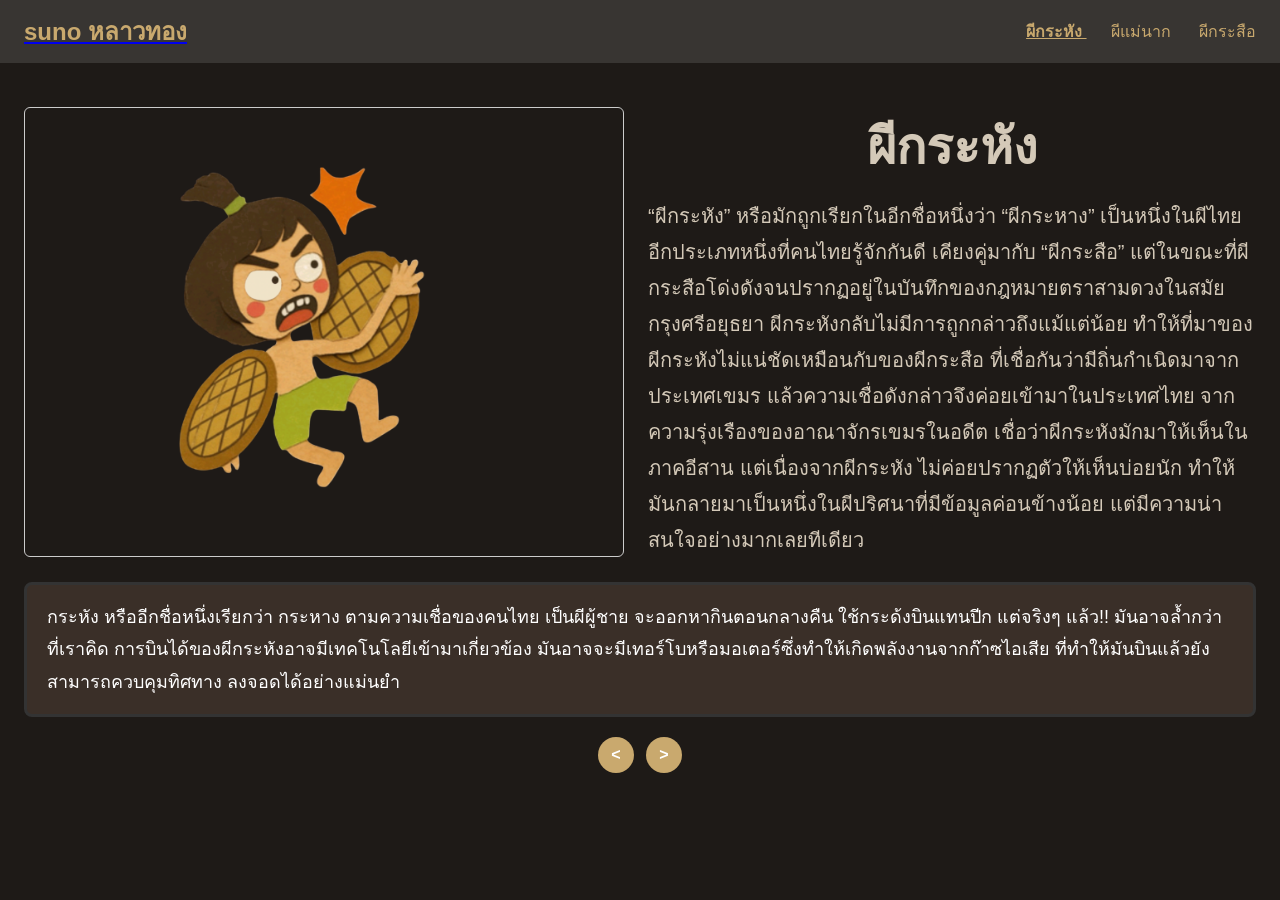
==== kahang.html @ 24739405 "first commit" ====
<!DOCTYPE html>
<html lang="th">
<head>
    <meta charset="UTF-8">
    <meta name="viewport" content="width=device-width, initial-scale=1.0">
    <title>ผีกระหัง</title>
    <link rel="stylesheet" href="kahang.css">
    <link rel="preconnect" href="https://fonts.googleapis.com">
    <link rel="preconnect" href="https://fonts.gstatic.com" crossorigin>
    <link href="https://fonts.googleapis.com/css2?family=Charm:wght@400;700&display=swap" rel="stylesheet">
</head>
<body>

    <!-- แถบเมนูด้านบน -->
    <nav class="navbar">
        <a href="index.html"><h1 class="logo">suno หลาวทอง</h1></a>
        <div class="menu">
            <a href="kahang.html" class="navkahang" style="font-weight: bold; text-decoration-line: underline;">
    ผีกระหัง
</a>
            <a href="meanak.html" class="navmeanak">ผีแม่นาก</a>
            <a href="kasue.html" class="navkasue">ผีกระสือ</a>
        </div>
    </nav>

    <!-- กล่องหลัก -->
    <div class="container">

        <!-- ส่วนบน: รูป + ชื่อ + เนื้อหา -->
        <div class="content-row">
            <img class="ghost-img" src="White Minimalist Horror Interactive Quiz Game Presentation - 3.png" alt="ภาพผีกระหัง">
            <div class="text-box">
                <h2>ผีกระหัง</h2>
                <p>“ผีกระหัง” หรือมักถูกเรียกในอีกชื่อหนึ่งว่า “ผีกระหาง” เป็นหนึ่งในผีไทยอีกประเภทหนึ่งที่คนไทยรู้จักกันดี เคียงคู่มากับ “ผีกระสือ” แต่ในขณะที่ผีกระสือโด่งดังจนปรากฏอยู่ในบันทึกของกฎหมายตราสามดวงในสมัยกรุงศรีอยุธยา ผีกระหังกลับไม่มีการถูกกล่าวถึงแม้แต่น้อย ทำให้ที่มาของผีกระหังไม่แน่ชัดเหมือนกับของผีกระสือ ที่เชื่อกันว่ามีถิ่นกำเนิดมาจากประเทศเขมร แล้วความเชื่อดังกล่าวจึงค่อยเข้ามาในประเทศไทย จากความรุ่งเรืองของอาณาจักรเขมรในอดีต เชื่อว่าผีกระหังมักมาให้เห็นในภาคอีสาน แต่เนื่องจากผีกระหัง ไม่ค่อยปรากฏตัวให้เห็นบ่อยนัก ทำให้มันกลายมาเป็นหนึ่งในผีปริศนาที่มีข้อมูลค่อนข้างน้อย แต่มีความน่าสนใจอย่างมากเลยทีเดียว</p>
            </div>
        </div>

        <!-- กล่องคำอธิบายด้านล่าง -->
        <div class="description-box">
            <p>กระหัง หรืออีกชื่อหนึ่งเรียกว่า กระหาง ตามความเชื่อของคนไทย เป็นผีผู้ชาย
            จะออกหากินตอนกลางคืน ใช้กระด้งบินแทนปีก แต่จริงๆ แล้ว!! มันอาจล้ำกว่าที่เราคิด
            การบินได้ของผีกระหังอาจมีเทคโนโลยีเข้ามาเกี่ยวข้อง มันอาจจะมีเทอร์โบหรือมอเตอร์ซึ่งทำให้เกิดพลังงานจากก๊าซไอเสีย
            ที่ทำให้มันบินแล้วยังสามารถควบคุมทิศทาง ลงจอดได้อย่างแม่นยำ</p>
        </div>

        <!-- ปุ่มเปลี่ยนหน้า -->
        <div class="pagination">
            <a href="kasue.html"><</a>
            <a href="meanak.html">></a>
        </div>

    </div>

</body>
</html>
---- kahang.css ----
/* ==========================================
   kahang.css — สไตล์สำหรับหน้าผีกระหัง
   ========================================== */


/* ── รีเซ็ตค่าเริ่มต้น ── */
* {
    margin: 0;
    padding: 0;
    box-sizing: border-box;
}

.charm-regular {
  font-family: "Charm", cursive;
  font-weight: 400;
  font-style: normal;
}

.charm-bold {
  font-family: "Charm", cursive;
  font-weight: 700;
  font-style: normal;
}


body {
    font-family: 'Sarabun', Arial, sans-serif;
    background-color: #1e1a17;
    color: #333333;
}


/* ── แถบ NAVBAR ── */
.navbar {
    background-color:#383532;
    display: flex;
    justify-content: space-between;
    align-items: center;
    padding: 12px 24px;
}

.logo {
    color: #c9a96e;

}

.menu a {
    color: #c9a96e;
    text-decoration: none;
    margin-left: 24px;
}




/* ── กล่องหลัก ── */
.container {
    max-width:fit-content;
    margin: 20px auto;
    padding: 24px;
}


/* ── แถวรูป + เนื้อหา ── */
.content-row {
    display: flex;
    gap: 24px;
    margin-bottom: 24px;
}

.ghost-img {
    max-width: 600px;
    max-height: 450px;
    object-fit:cover;
    border-radius: 6px;
    border: 1px solid #cccccc;
}

.text-box h2 {
    font-size: 50px;
    margin-bottom: 12px;
    color: #d4c9b8;
    display: flex;
    flex-direction: column;
    align-items: center;
}

.text-box p {
    font-size: 20px;
    line-height: 1.8;
    color: #d4c9b8;
}


/* ── กล่องคำอธิบาย ── */
.description-box {
    background-color:#3a2f28;
    border-style: solid;
    border-radius: 8px;
    padding: 16px 20px;
    margin-bottom: 20px;
}

.description-box p {
    font-size: 18px;
    line-height: 1.8;
    color: white;
}


/* ── ปุ่มเปลี่ยนหน้า ── */
.pagination {
    display: flex;
    justify-content: center;
    gap: 12px;
}

.pagination a {
    display: inline-block;
    width: 36px;
    height: 36px;
    line-height: 36px;
    text-align: center;
    background-color: #c9a96e ;
    color: #ffffff;
    text-decoration: none;
    border-radius: 50%;
    font-size: 16px;
    font-weight: bold;
}
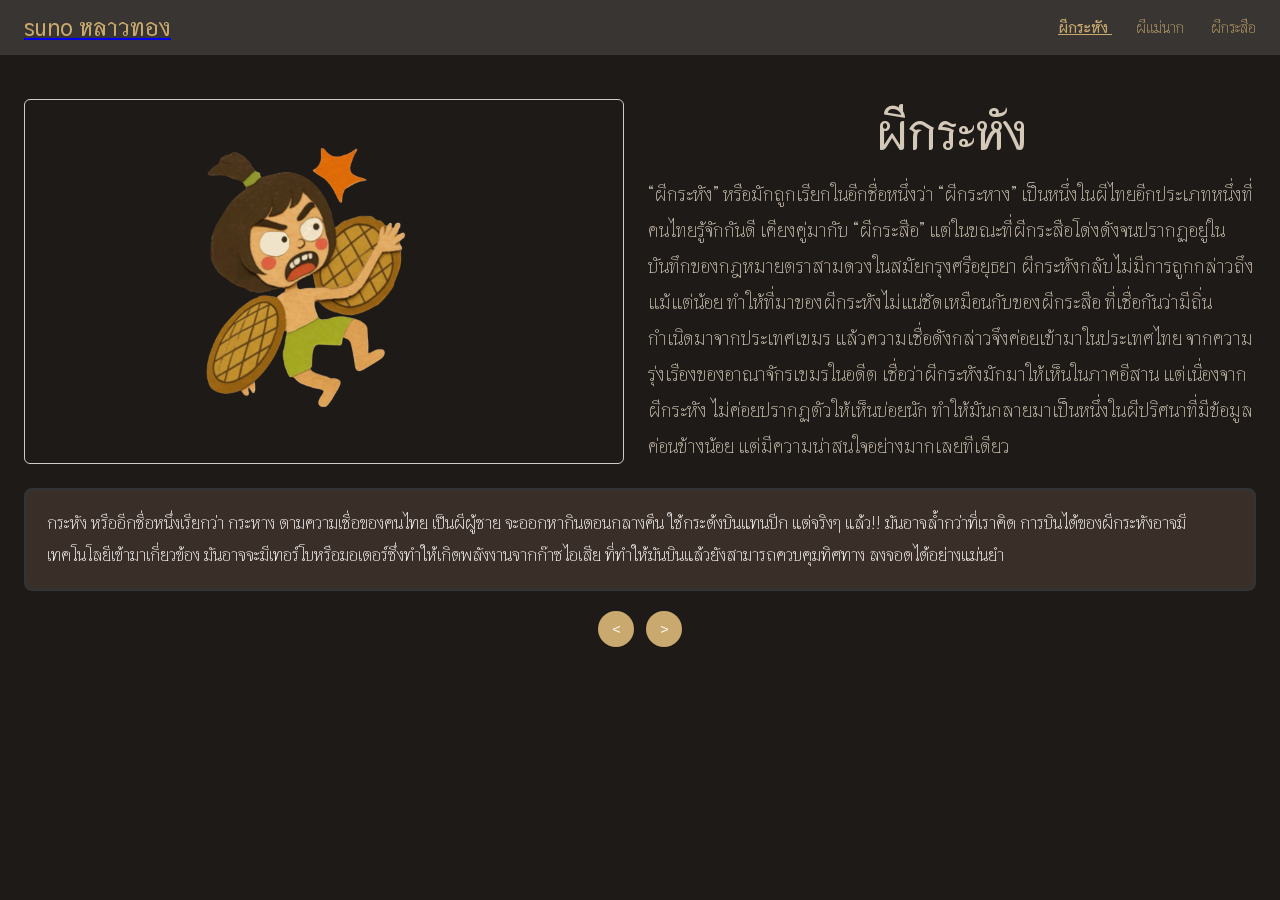
==== commit 159f7ca7: "second commit" ====
--- a/kahang.html
+++ b/kahang.html
@@ -6,8 +6,8 @@
     <title>ผีกระหัง</title>
     <link rel="stylesheet" href="kahang.css">
     <link rel="preconnect" href="https://fonts.googleapis.com">
-    <link rel="preconnect" href="https://fonts.gstatic.com" crossorigin>
-    <link href="https://fonts.googleapis.com/css2?family=Charm:wght@400;700&display=swap" rel="stylesheet">
+<link rel="preconnect" href="https://fonts.gstatic.com" crossorigin>
+<link href="https://fonts.googleapis.com/css2?family=Thasadith:ital,wght@0,400;0,700;1,400;1,700&display=swap" rel="stylesheet">
 </head>
 <body>
 
--- a/kahang.css
+++ b/kahang.css
@@ -27,6 +27,13 @@
     font-family: 'Sarabun', Arial, sans-serif;
     background-color: #1e1a17;
     color: #333333;
+}
+
+* {
+    font-family: "Thasadith", sans-serif;
+    margin: 0;
+    padding: 0;
+    box-sizing: border-box;
 }
 
 
